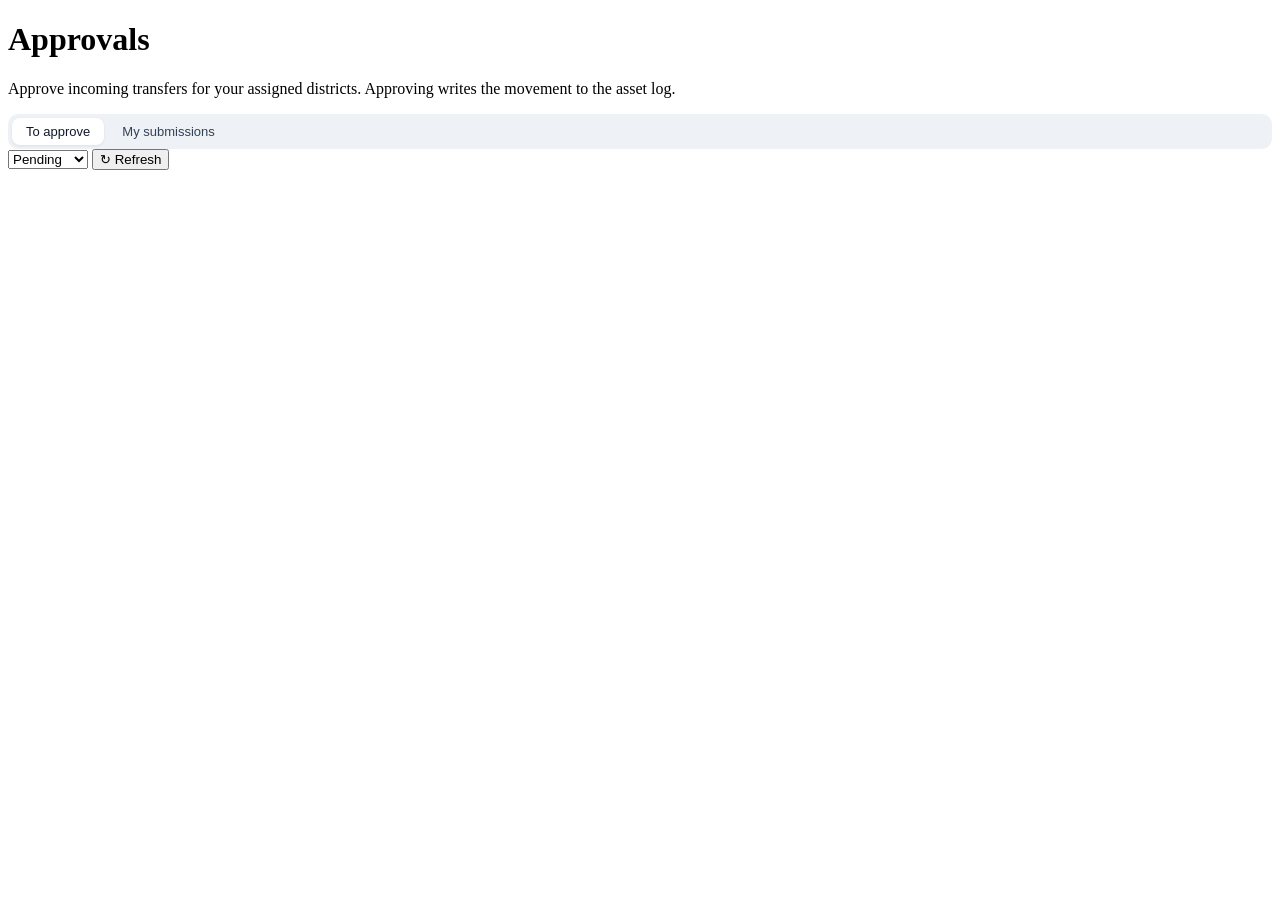
==== approvals.html @ 53894379 "new update as of now" ====
<!doctype html>
<html lang="en">
<head>
  <meta charset="utf-8">
  <meta name="viewport" content="width=device-width,initial-scale=1">
  <link rel="stylesheet" href="css/style.css">
  <title>Approvals · RTV Inventory Tracker</title>
  <style>
    /* Inline styles for the approvals page specific layout */
    .tabs{display:flex;gap:4px;background:#eef2f7;padding:4px;border-radius:10px}
    .tab{background:transparent;border:0;padding:6px 14px;border-radius:8px;cursor:pointer;
      font-size:13px;color:#334155;font-weight:500}
    .tab.active{background:#fff;color:#0f172a;box-shadow:0 1px 3px rgba(15,23,42,.08)}
    .approvals-list{display:grid;grid-template-columns:repeat(auto-fill,minmax(340px,1fr));gap:14px;margin-top:14px}
    .approval{padding:14px}
    .approval-head{display:flex;justify-content:space-between;align-items:center;gap:8px;
      flex-wrap:wrap;margin-bottom:10px;font-size:14px}
    .approval-meta{font-size:11px;color:#64748b}
    .approval-body{display:grid;grid-template-columns:repeat(3,minmax(0,1fr));gap:10px;margin-bottom:10px}
    .approval-body small{font-size:11px;color:#64748b;display:block}
    .approval-items{margin-bottom:10px}
    .approval-items > div{margin-bottom:8px}
    .approval-items small{font-size:11px;color:#64748b;display:block;margin-bottom:3px}
    
    /* Attachment Block */
    .approval-attachment {
      display: flex; align-items: center; justify-content: space-between;
      background: #f8fafc; border: 1px solid #e2e8f0; border-radius: 8px;
      padding: 10px 12px; margin-bottom: 12px;
    }
    .approval-attachment .att-info {
      display: flex; align-items: center; gap: 8px; font-size: 13px; color: #334155; font-weight: 500;
      white-space: nowrap; overflow: hidden; text-overflow: ellipsis;
    }
    .approval-attachment button {
      padding: 6px 12px; font-size: 12px; flex-shrink: 0; margin-left: 10px;
    }
    
    .approval-actions{display:flex;gap:8px;align-items:center;flex-wrap:wrap;padding-top:8px;border-top:1px solid #eef2f7}
    .approval-actions input{flex:1;min-width:140px;padding:8px 10px;border:1px solid #d5dbe6;
      border-radius:8px;font-size:13px}
    .approval-decision{font-size:12px;color:#64748b;padding-top:8px;border-top:1px solid #eef2f7}
    .pill{display:inline-block;background:#eef2f7;color:#334155;font-size:11px;
      padding:2px 8px;border-radius:999px;margin:1px 3px 1px 0}
    .b.warn{background:#fef3c7;color:#92400e}
  </style>
</head>
<body>
  <header id="nav"></header>
  <main>
    <h1>Approvals</h1>
    <p class="sub">Approve incoming transfers for your assigned districts. Approving writes the movement to the asset log.</p>
    <div id="msg" class="msg" hidden></div>

    <div class="bar">
      <div class="tabs">
        <button class="tab active" data-tab="approve">To approve</button>
        <button class="tab" data-tab="mine">My submissions</button>
      </div>
      <select id="f_status">
        <option value="PENDING">Pending</option>
        <option value="APPROVED">Approved</option>
        <option value="REJECTED">Rejected</option>
        <option value="">All</option>
      </select>
      <button class="ghost" id="refresh">↻ Refresh</button>
    </div>

    <div id="list" class="approvals-list"></div>
  </main>

  <script src="vendor/supabase.js"></script>
  <script src="js/config.js"></script>
  <script src="js/app.js"></script>
  <script src="js/notif.js"></script>
  <script>
    (async()=>{
      const me = await guard("approvals");
      const list = $("#list"), msg = $("#msg");
      let tab = "approve";
      let items = [];

      const email = (me.email || "").toLowerCase();

      async function load(){
        const st = $("#f_status").value;
        
        let q = sb.from("pending_transfers").select("*").order("created_at",{ascending:false});
        
        if (tab === "approve") {
          q = q.neq("submitted_by", email); 
        } else {
          q = q.eq("submitted_by", email);
        }
        
        if (st) q = q.eq("status", st);
        
        const { data, error } = await q;
        if (error){ 
          say(msg, "Could not load: " + error.message); 
          return; 
        }
        items = data || [];

        // Attachments live on enumerator_batches (storage bucket "contractor-attachments"),
        // linked to a transfer through enumerator_batch_assignments.pending_transfer_id.
        if (items.length){
          const ids = items.map(r => r.id);
          const { data: asg, error: aerr } = await sb
            .from("enumerator_batch_assignments")
            .select("pending_transfer_id, enumerator_batches(reference, attachment_path, attachment_name)")
            .in("pending_transfer_id", ids);
          if (aerr){
            say(msg, "Attachments could not be loaded: " + aerr.message);
          } else {
            const byTransfer = {};
            (asg || []).forEach(a => {
              const b = a.enumerator_batches;
              if (b && b.attachment_path && !byTransfer[a.pending_transfer_id]) byTransfer[a.pending_transfer_id] = b;
            });
            items.forEach(r => {
              const b = byTransfer[r.id];
              if (b){
                r.attachment_path = b.attachment_path;
                r.attachment_name = b.attachment_name;
                r.batch_reference = b.reference;
              }
            });
          }
        }
        render();
      }

      function pills(arr, fmt){
        if (!arr || !arr.length) return "";
        return arr.map(fmt).join(" ");
      }

      function render(){
        if (!items.length){
          list.innerHTML = '<div class="empty" style="grid-column:1/-1">No transfers match this filter.</div>';
          return;
        }
        
        list.innerHTML = items.map(r => {
          const canDecide = tab === "approve" && r.status === "PENDING";
          // Items submitted by an admin (e.g. Add stock) can only be approved by an operator of the location.
          const needsOperator = !!r.requires_operator_approval && me.role === "admin";
          const badgeCls = r.status === "APPROVED" ? "ok"
                        : r.status === "REJECTED" ? "no"
                        : "warn";
          
          // Robust check for attachment paths and names
          const attPath = r.attachment_path || r.attachment_url || r.file_path;
          const attName = r.attachment_name || r.file_name || (attPath ? attPath.split('/').pop() : "Signed Document");
          const hasAttachment = !!attPath;
          
          return `
          <div class="card approval">
            <div class="approval-head">
              <div>
                <b>${esc(r.movement_type === 'STOCK_IN' ? 'Add stock' : (r.movement_type || 'Batch Sign-out'))}</b> → ${esc(r.to_location || "—")}
                <span class="b ${badgeCls}">${esc(r.status)}</span>
              </div>
              <div class="approval-meta">
                ${esc(r.submitted_by)} · ${esc(String(r.created_at).slice(0,16).replace("T"," "))} UTC
              </div>
            </div>
            <div class="approval-body">
              <div><small>Holder</small>${esc(r.to_holder || "—")}</div>
              <div><small>Activity</small>${esc(r.activity || "—")}</div>
              <div><small>Reason</small>${esc(r.reason || "—")}</div>
            </div>
            <div class="approval-items">
              ${(r.asset_ids && r.asset_ids.length)
                ? `<div><small>Serialized (${r.asset_ids.length})</small>${pills(r.asset_ids, id => `<span class="pill">${esc(id)}</span>`)}</div>`
                : ""}
              ${(r.bulk_items && r.bulk_items.length)
                ? `<div><small>Non-serialized</small>${pills(r.bulk_items, b => `<span class="pill">${esc(b.item_type)} ×${b.quantity}</span>`)}</div>`
                : ""}
            </div>
            
            ${hasAttachment ? `
              <div class="approval-attachment">
                <div class="att-info">
                  <svg width="16" height="16" fill="none" stroke="currentColor" stroke-width="2" viewBox="0 0 24 24">
                    <path d="M15.172 7l-6.586 6.586a2 2 0 102.828 2.828l6.414-6.586a4 4 0 00-5.656-5.656l-6.415 6.585a6 6 0 108.486 8.486L20.5 13"></path>
                  </svg>
                  <span title="${esc(attName)}">${esc(attName)}</span>
                </div>
                <button class="ghost" data-att-path="${esc(attPath)}" data-att-name="${esc(attName)}">Download</button>
              </div>
            ` : ""}

            ${canDecide
              ? `<div class="approval-actions">
                   ${needsOperator ? `<span class="approval-meta" style="flex-basis:100%">Waiting for an operator of ${esc(r.approver_location)} to approve this.</span>` : ""}
                   <input id="note-${r.id}" placeholder="Optional note">
                   ${needsOperator ? "" : `<button data-act="approve" data-id="${r.id}">Approve</button>`}
                   <button class="ghost" data-act="reject" data-id="${r.id}">Reject</button>
                 </div>`
              : `<div class="approval-decision">
                   ${r.decided_by
                     ? `Decided by ${esc(r.decided_by)} on ${esc(String(r.decided_at||"").slice(0,16).replace("T"," "))}`
                     : ""}
                   ${r.decision_note ? ` — ${esc(r.decision_note)}` : ""}
                 </div>`}
          </div>`;
        }).join("");

        // Handle Approve / Reject Actions
        list.querySelectorAll("button[data-act]").forEach(b => {
          b.onclick = () => decide(b.dataset.id, b.dataset.act);
        });

        // Handle Download Attachment Actions
        list.querySelectorAll("button[data-att-path]").forEach(b => {
          b.onclick = async (e) => {
            const btn = e.currentTarget;
            const path = btn.dataset.attPath;
            const name = btn.dataset.attName;
            
            const originalText = btn.textContent;
            btn.disabled = true;
            btn.textContent = "Downloading...";
            
            try {
              // Bucket is private: download the file as a blob using the user's session,
              // then save it under its original name (works cross-origin, unlike a bare <a download>).
              const { data: blob, error } = await sb.storage.from('contractor-attachments').download(path);
              if (error) throw error;

              const url = URL.createObjectURL(blob);
              const a = document.createElement("a");
              a.href = url;
              a.download = name;
              document.body.appendChild(a);
              a.click();
              document.body.removeChild(a);
              setTimeout(() => URL.revokeObjectURL(url), 10000);
            } catch (err) {
              alert("Could not download file: " + err.message);
            } finally {
              btn.textContent = originalText;
              btn.disabled = false;
            }
          };
        });
      }

      async function decide(id, act){
        const note = ($("#note-"+id)?.value || "").trim() || null;
        const rpc = act === "approve" ? "approve_pending_transfer" : "reject_pending_transfer";
        const btn = list.querySelector(`button[data-act="${act}"][data-id="${id}"]`);
        
        if (btn) btn.disabled = true;
        const { error } = await sb.rpc(rpc, { p_id: id, p_note: note });
        
        if (error){
          say(msg, "Failed: " + error.message);
          if (btn) btn.disabled = false;
          return;
        }
        
        say(msg, act === "approve" ? "Approved and recorded." : "Rejected.", true);
        await load();
        if (window.RTVBell) window.RTVBell.updateBadge();
      }

      // Handle Tab Switching
      document.querySelectorAll(".tab").forEach(t => {
        t.onclick = () => {
          document.querySelectorAll(".tab").forEach(x => x.classList.remove("active"));
          t.classList.add("active");
          tab = t.dataset.tab;
          load();
        };
      });
      
      $("#f_status").onchange = load;
      $("#refresh").onclick = load;

      // Deep-link from notification bell: approvals.html?id=...
      const wanted = new URLSearchParams(location.search).get("id");
      await load();
      
      if (wanted){
        const el = [...list.querySelectorAll(".approval")].find(el =>
          el.innerHTML.includes(`note-${wanted}`) || el.querySelector(`button[data-id="${wanted}"]`)
        );
        if (el) {
          el.scrollIntoView({ behavior:"smooth", block:"center" });
          el.style.boxShadow = "0 0 0 3px #2E5299";
          setTimeout(() => el.style.boxShadow = "", 2000);
        }
      }
    })();
  </script>
</body>
</html>
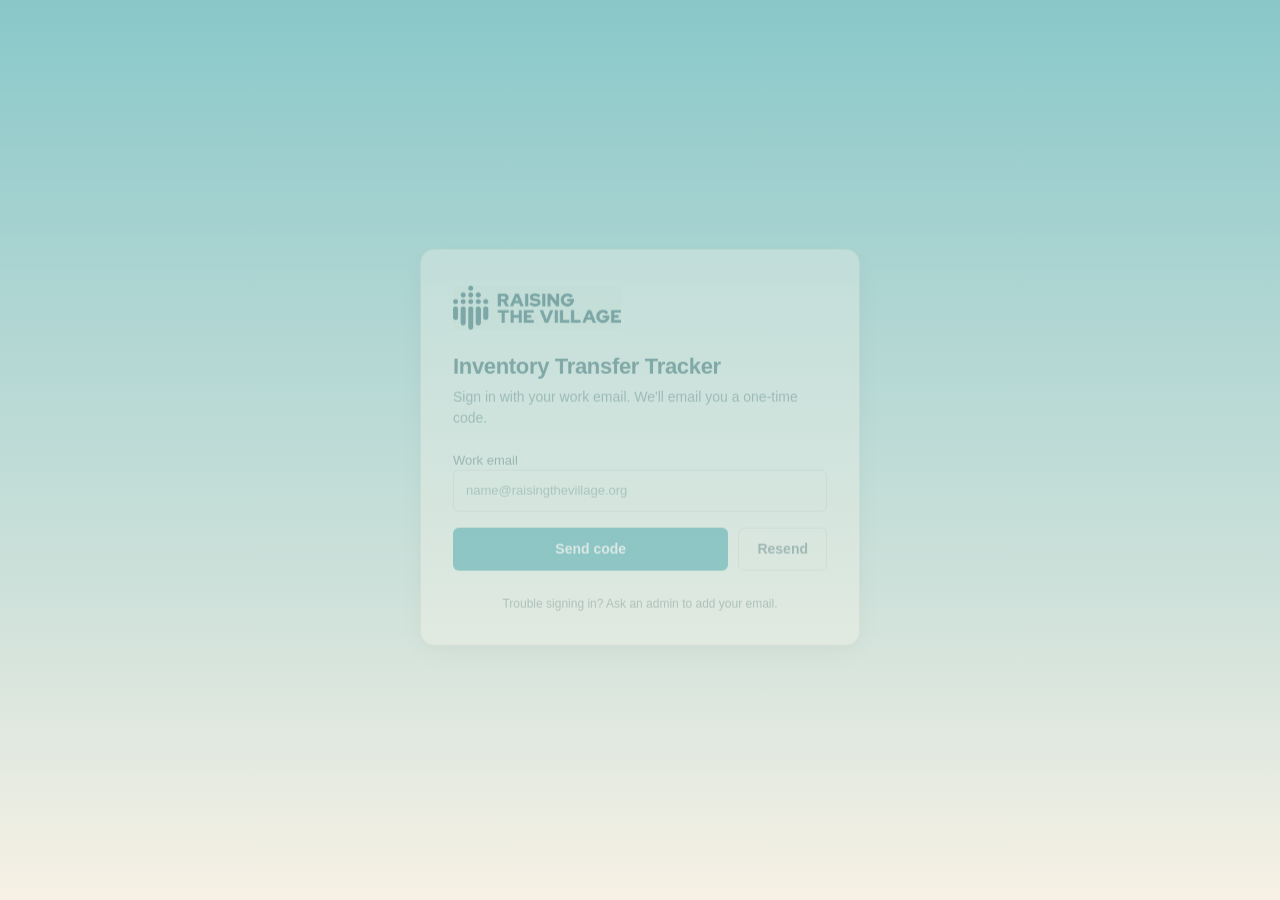
==== commit 95eb3dbc: "Update approvals.html" ====
--- a/approvals.html
+++ b/approvals.html
@@ -6,50 +6,52 @@
   <link rel="stylesheet" href="css/style.css">
   <title>Approvals · RTV Inventory Tracker</title>
   <style>
-    /* Inline styles for the approvals page specific layout */
     .tabs{display:flex;gap:4px;background:#eef2f7;padding:4px;border-radius:10px}
     .tab{background:transparent;border:0;padding:6px 14px;border-radius:8px;cursor:pointer;
       font-size:13px;color:#334155;font-weight:500}
     .tab.active{background:#fff;color:#0f172a;box-shadow:0 1px 3px rgba(15,23,42,.08)}
-    .approvals-list{display:grid;grid-template-columns:repeat(auto-fill,minmax(340px,1fr));gap:14px;margin-top:14px}
-    .approval{padding:14px}
-    .approval-head{display:flex;justify-content:space-between;align-items:center;gap:8px;
-      flex-wrap:wrap;margin-bottom:10px;font-size:14px}
-    .approval-meta{font-size:11px;color:#64748b}
-    .approval-body{display:grid;grid-template-columns:repeat(3,minmax(0,1fr));gap:10px;margin-bottom:10px}
-    .approval-body small{font-size:11px;color:#64748b;display:block}
-    .approval-items{margin-bottom:10px}
-    .approval-items > div{margin-bottom:8px}
-    .approval-items small{font-size:11px;color:#64748b;display:block;margin-bottom:3px}
-    
-    /* Attachment Block */
-    .approval-attachment {
-      display: flex; align-items: center; justify-content: space-between;
-      background: #f8fafc; border: 1px solid #e2e8f0; border-radius: 8px;
-      padding: 10px 12px; margin-bottom: 12px;
-    }
-    .approval-attachment .att-info {
-      display: flex; align-items: center; gap: 8px; font-size: 13px; color: #334155; font-weight: 500;
-      white-space: nowrap; overflow: hidden; text-overflow: ellipsis;
-    }
-    .approval-attachment button {
-      padding: 6px 12px; font-size: 12px; flex-shrink: 0; margin-left: 10px;
-    }
-    
-    .approval-actions{display:flex;gap:8px;align-items:center;flex-wrap:wrap;padding-top:8px;border-top:1px solid #eef2f7}
-    .approval-actions input{flex:1;min-width:140px;padding:8px 10px;border:1px solid #d5dbe6;
-      border-radius:8px;font-size:13px}
-    .approval-decision{font-size:12px;color:#64748b;padding-top:8px;border-top:1px solid #eef2f7}
-    .pill{display:inline-block;background:#eef2f7;color:#334155;font-size:11px;
-      padding:2px 8px;border-radius:999px;margin:1px 3px 1px 0}
     .b.warn{background:#fef3c7;color:#92400e}
+
+    /* One row per tablet */
+    #atbl td{vertical-align:middle}
+    #atbl th.chk,#atbl td.chk{width:40px;text-align:center}
+    #atbl input[type=checkbox]{width:16px;height:16px;cursor:pointer}
+    #atbl input[type=checkbox]:disabled{cursor:not-allowed;opacity:.35}
+    #atbl tr.picked td{background:var(--brand-50,#e8f3f4)}
+    #atbl tr.flash td{background:#fff7d6;transition:background .6s}
+    #atbl .tid{font-weight:600;font-size:13.5px}
+    #atbl .meta{display:block;font-size:11.5px;color:#64748b;line-height:1.35}
+    #atbl .pill{display:inline-block;background:#eef2f7;color:#334155;font-size:11.5px;
+      padding:2px 9px;border-radius:999px;margin:1px 3px 1px 0}
+    #atbl .acts{display:flex;gap:6px;white-space:nowrap}
+    #atbl .acts button{padding:4px 10px;font-size:12px}
+    #atbl .dl{padding:3px 8px;font-size:11.5px}
+    #atbl .grp td{border-top:2px solid #cbd5e1}
+    .wait{font-size:12px;color:#92400e}
+    .quick{font-size:12px;color:#64748b}
+    .quick a{cursor:pointer;color:#015158;font-weight:600;margin-left:8px}
+    .resline{margin:2px 0;font-size:13px}
+    #q{max-width:260px}
+
+    /* Action bar: uses the site's own button/input styles and brand teal */
+    .bulkbar{position:fixed;left:0;right:0;bottom:0;background:#fff;color:var(--text,#0f172a);padding:12px 24px;
+      display:none;align-items:center;gap:12px;flex-wrap:wrap;z-index:60;
+      border-top:3px solid var(--brand-600,#015158);box-shadow:0 -6px 20px rgba(15,23,42,.12)}
+    .bulkbar.on{display:flex}
+    .bulkbar .cnt{font-size:14px;white-space:nowrap}
+    .bulkbar .cnt b{color:var(--brand-600,#015158);font-size:16px;font-variant-numeric:tabular-nums}
+    .bulkbar input{flex:1;min-width:200px;margin:0}
+    .bulkbar button.reject{color:#b42318;border-color:#e4a9a3}
+    .bulkbar button.reject:hover{background:#fdf0ee}
+    .bulkbar button:disabled{opacity:.5;cursor:not-allowed}
+    body.has-bulk main{padding-bottom:110px}
   </style>
 </head>
 <body>
   <header id="nav"></header>
   <main>
     <h1>Approvals</h1>
-    <p class="sub">Approve incoming transfers for your assigned districts. Approving writes the movement to the asset log.</p>
+    <p class="sub">Tick the ones to approve and click <b>Approve selected</b>, then tick others and <b>Reject selected</b> if you have to. Tablets you leave alone stay pending.</p>
     <div id="msg" class="msg" hidden></div>
 
     <div class="bar">
@@ -63,11 +65,21 @@
         <option value="REJECTED">Rejected</option>
         <option value="">All</option>
       </select>
+      <input id="q" placeholder="Search tablet, district or sender…" autocomplete="off">
       <button class="ghost" id="refresh">↻ Refresh</button>
+      <span class="quick" id="quick"></span>
     </div>
 
-    <div id="list" class="approvals-list"></div>
+    <div class="tw"><table id="atbl"></table></div>
   </main>
+
+  <div class="bulkbar" id="bulkbar">
+    <span class="cnt"><b id="bb-n">0</b> selected</span>
+    <input id="bb-note" maxlength="300" placeholder="Note for this decision (optional)" autocomplete="off">
+    <button id="bb-approve" type="button">Approve selected</button>
+    <button class="ghost reject" id="bb-reject" type="button">Reject selected</button>
+    <button class="ghost" id="bb-clear" type="button">Clear</button>
+  </div>
 
   <script src="vendor/supabase.js"></script>
   <script src="js/config.js"></script>
@@ -76,36 +88,35 @@
   <script>
     (async()=>{
       const me = await guard("approvals");
-      const list = $("#list"), msg = $("#msg");
+      const tbl = $("#atbl"), msg = $("#msg");
+      const email = (me.email || "").toLowerCase();
       let tab = "approve";
-      let items = [];
-
-      const email = (me.email || "").toLowerCase();
+      let items = [];            // pending_transfers rows
+      let flat = [];             // one entry per tablet (and one per transfer's non-serialized items)
+      const picked = new Set();  // keys: "<transferId>|<assetId>" or "<transferId>|#bulk"
+      let busy = false, lastIdx = -1;
+
+      const when = v => String(v || "").slice(0,16).replace("T"," ");
+      const label = r => r.movement_type === "STOCK_IN" ? "Add stock" : (r.movement_type || "Batch Sign-out");
+
+      // An admin cannot decide what only an operator of the district may approve.
+      const decidable = r => tab === "approve" && r.status === "PENDING" &&
+        !(r.requires_operator_approval && me.role === "admin");
 
       async function load(){
         const st = $("#f_status").value;
-        
         let q = sb.from("pending_transfers").select("*").order("created_at",{ascending:false});
-        
-        if (tab === "approve") {
-          q = q.neq("submitted_by", email); 
-        } else {
-          q = q.eq("submitted_by", email);
-        }
-        
+        q = tab === "approve" ? q.neq("submitted_by", email) : q.eq("submitted_by", email);
         if (st) q = q.eq("status", st);
-        
+
         const { data, error } = await q;
-        if (error){ 
-          say(msg, "Could not load: " + error.message); 
-          return; 
-        }
+        if (error){ say(msg, "Could not load: " + error.message); return; }
         items = data || [];
 
-        // Attachments live on enumerator_batches (storage bucket "contractor-attachments"),
-        // linked to a transfer through enumerator_batch_assignments.pending_transfer_id.
+        // Attachments: enumerator_batches (private bucket) via enumerator_batch_assignments.pending_transfer_id.
+        // A record split off by a partial decision points back to its source through parent_id.
         if (items.length){
-          const ids = items.map(r => r.id);
+          const ids = [...new Set(items.flatMap(r => [r.id, r.parent_id]).filter(Boolean))];
           const { data: asg, error: aerr } = await sb
             .from("enumerator_batch_assignments")
             .select("pending_transfer_id, enumerator_batches(reference, attachment_path, attachment_name)")
@@ -113,188 +124,219 @@
           if (aerr){
             say(msg, "Attachments could not be loaded: " + aerr.message);
           } else {
-            const byTransfer = {};
+            const by = {};
             (asg || []).forEach(a => {
               const b = a.enumerator_batches;
-              if (b && b.attachment_path && !byTransfer[a.pending_transfer_id]) byTransfer[a.pending_transfer_id] = b;
+              if (b && b.attachment_path && !by[a.pending_transfer_id]) by[a.pending_transfer_id] = b;
             });
             items.forEach(r => {
-              const b = byTransfer[r.id];
-              if (b){
-                r.attachment_path = b.attachment_path;
-                r.attachment_name = b.attachment_name;
-                r.batch_reference = b.reference;
-              }
+              const b = by[r.id] || by[r.parent_id];
+              if (b){ r.attachment_path = b.attachment_path; r.attachment_name = b.attachment_name; }
             });
           }
         }
+
+        flat = [];
+        items.forEach(r => {
+          const ids = r.asset_ids || [], bulk = r.bulk_items || [];
+          ids.forEach((a, i) => flat.push({ key: r.id + "|" + a, r, asset: a, first: i === 0 }));
+          if (bulk.length) flat.push({ key: r.id + "|#bulk", r, bulk, first: !ids.length });
+        });
+        const live = new Set(flat.filter(f => decidable(f.r)).map(f => f.key));
+        [...picked].forEach(k => { if (!live.has(k)) picked.delete(k); });
         render();
       }
 
-      function pills(arr, fmt){
-        if (!arr || !arr.length) return "";
-        return arr.map(fmt).join(" ");
-      }
+      const visible = () => {
+        const t = $("#q").value.trim().toLowerCase();
+        if (!t) return flat;
+        return flat.filter(f => [f.asset || "", (f.bulk || []).map(b => b.item_type).join(" "), f.r.to_location,
+          f.r.from_location, f.r.submitted_by, f.r.reason, label(f.r)].join(" ").toLowerCase().includes(t));
+      };
 
       function render(){
-        if (!items.length){
-          list.innerHTML = '<div class="empty" style="grid-column:1/-1">No transfers match this filter.</div>';
-          return;
-        }
-        
-        list.innerHTML = items.map(r => {
-          const canDecide = tab === "approve" && r.status === "PENDING";
-          // Items submitted by an admin (e.g. Add stock) can only be approved by an operator of the location.
-          const needsOperator = !!r.requires_operator_approval && me.role === "admin";
-          const badgeCls = r.status === "APPROVED" ? "ok"
-                        : r.status === "REJECTED" ? "no"
-                        : "warn";
-          
-          // Robust check for attachment paths and names
-          const attPath = r.attachment_path || r.attachment_url || r.file_path;
-          const attName = r.attachment_name || r.file_name || (attPath ? attPath.split('/').pop() : "Signed Document");
-          const hasAttachment = !!attPath;
-          
-          return `
-          <div class="card approval">
-            <div class="approval-head">
-              <div>
-                <b>${esc(r.movement_type === 'STOCK_IN' ? 'Add stock' : (r.movement_type || 'Batch Sign-out'))}</b> → ${esc(r.to_location || "—")}
-                <span class="b ${badgeCls}">${esc(r.status)}</span>
-              </div>
-              <div class="approval-meta">
-                ${esc(r.submitted_by)} · ${esc(String(r.created_at).slice(0,16).replace("T"," "))} UTC
-              </div>
-            </div>
-            <div class="approval-body">
-              <div><small>Holder</small>${esc(r.to_holder || "—")}</div>
-              <div><small>Activity</small>${esc(r.activity || "—")}</div>
-              <div><small>Reason</small>${esc(r.reason || "—")}</div>
-            </div>
-            <div class="approval-items">
-              ${(r.asset_ids && r.asset_ids.length)
-                ? `<div><small>Serialized (${r.asset_ids.length})</small>${pills(r.asset_ids, id => `<span class="pill">${esc(id)}</span>`)}</div>`
-                : ""}
-              ${(r.bulk_items && r.bulk_items.length)
-                ? `<div><small>Non-serialized</small>${pills(r.bulk_items, b => `<span class="pill">${esc(b.item_type)} ×${b.quantity}</span>`)}</div>`
-                : ""}
-            </div>
-            
-            ${hasAttachment ? `
-              <div class="approval-attachment">
-                <div class="att-info">
-                  <svg width="16" height="16" fill="none" stroke="currentColor" stroke-width="2" viewBox="0 0 24 24">
-                    <path d="M15.172 7l-6.586 6.586a2 2 0 102.828 2.828l6.414-6.586a4 4 0 00-5.656-5.656l-6.415 6.585a6 6 0 108.486 8.486L20.5 13"></path>
-                  </svg>
-                  <span title="${esc(attName)}">${esc(attName)}</span>
-                </div>
-                <button class="ghost" data-att-path="${esc(attPath)}" data-att-name="${esc(attName)}">Download</button>
-              </div>
-            ` : ""}
-
-            ${canDecide
-              ? `<div class="approval-actions">
-                   ${needsOperator ? `<span class="approval-meta" style="flex-basis:100%">Waiting for an operator of ${esc(r.approver_location)} to approve this.</span>` : ""}
-                   <input id="note-${r.id}" placeholder="Optional note">
-                   ${needsOperator ? "" : `<button data-act="approve" data-id="${r.id}">Approve</button>`}
-                   <button class="ghost" data-act="reject" data-id="${r.id}">Reject</button>
-                 </div>`
-              : `<div class="approval-decision">
-                   ${r.decided_by
-                     ? `Decided by ${esc(r.decided_by)} on ${esc(String(r.decided_at||"").slice(0,16).replace("T"," "))}`
-                     : ""}
-                   ${r.decision_note ? ` — ${esc(r.decision_note)}` : ""}
-                 </div>`}
-          </div>`;
-        }).join("");
-
-        // Handle Approve / Reject Actions
-        list.querySelectorAll("button[data-act]").forEach(b => {
-          b.onclick = () => decide(b.dataset.id, b.dataset.act);
-        });
-
-        // Handle Download Attachment Actions
-        list.querySelectorAll("button[data-att-path]").forEach(b => {
-          b.onclick = async (e) => {
-            const btn = e.currentTarget;
-            const path = btn.dataset.attPath;
-            const name = btn.dataset.attName;
-            
-            const originalText = btn.textContent;
-            btn.disabled = true;
-            btn.textContent = "Downloading...";
-            
-            try {
-              // Bucket is private: download the file as a blob using the user's session,
-              // then save it under its original name (works cross-origin, unlike a bare <a download>).
-              const { data: blob, error } = await sb.storage.from('contractor-attachments').download(path);
-              if (error) throw error;
-
-              const url = URL.createObjectURL(blob);
-              const a = document.createElement("a");
-              a.href = url;
-              a.download = name;
-              document.body.appendChild(a);
-              a.click();
-              document.body.removeChild(a);
-              setTimeout(() => URL.revokeObjectURL(url), 10000);
-            } catch (err) {
-              alert("Could not download file: " + err.message);
-            } finally {
-              btn.textContent = originalText;
-              btn.disabled = false;
-            }
-          };
-        });
-      }
-
-      async function decide(id, act){
-        const note = ($("#note-"+id)?.value || "").trim() || null;
-        const rpc = act === "approve" ? "approve_pending_transfer" : "reject_pending_transfer";
-        const btn = list.querySelector(`button[data-act="${act}"][data-id="${id}"]`);
-        
-        if (btn) btn.disabled = true;
-        const { error } = await sb.rpc(rpc, { p_id: id, p_note: note });
-        
-        if (error){
-          say(msg, "Failed: " + error.message);
-          if (btn) btn.disabled = false;
-          return;
-        }
-        
-        say(msg, act === "approve" ? "Approved and recorded." : "Rejected.", true);
+        const canPick = tab === "approve";
+        const rows = visible();
+        const head = `<thead><tr>${canPick ? '<th class="chk"><input type="checkbox" id="selall" title="Select all shown"></th>' : ""}
+          <th>Tablet / items</th><th>Transfer</th><th>Submitted by</th><th>Reason</th><th>File</th><th>Status</th>
+          <th>${canPick ? "" : "Decision"}</th></tr></thead>`;
+        if (!rows.length){
+          tbl.innerHTML = head + `<tbody><tr><td class="empty" colspan="8">No tablets match this filter.</td></tr></tbody>`;
+          sync(); return;
+        }
+        const badge = s => `<span class="b ${s === "APPROVED" ? "ok" : s === "REJECTED" ? "no" : "warn"}">${esc(s)}</span>`;
+        tbl.innerHTML = head + "<tbody>" + rows.map(f => {
+          const r = f.r, d = decidable(r);
+          const what = f.bulk
+            ? f.bulk.map(b => `<span class="pill">${esc(b.item_type)} ×${esc(b.quantity)}</span>`).join("") + '<span class="meta">Non-serialized</span>'
+            : `<span class="tid">${esc(f.asset)}</span>`;
+          const p = r.attachment_path || r.attachment_url || r.file_path;
+          const n = r.attachment_name || r.file_name || (p && p.split("/").pop()) || "Signed Document";
+          const file = p ? `<button class="ghost dl" data-att-path="${esc(p)}" data-att-name="${esc(n)}" title="${esc(n)}" type="button">📎 Download</button>`
+                         : '<span class="meta">—</span>';
+          let last;
+          if (d) last = `<div class="acts"><button data-act="approve" data-key="${esc(f.key)}" type="button">Approve</button>
+                         <button class="ghost" data-act="reject" data-key="${esc(f.key)}" type="button">Reject</button></div>`;
+          else if (tab === "approve" && r.status === "PENDING") last = `<span class="wait">Waiting for an operator of ${esc(r.approver_location)}</span>`;
+          else last = `<span class="meta">${r.decided_by ? "By " + esc(r.decided_by) + " · " + esc(when(r.decided_at)) + " UTC" : ""}${r.decision_note ? "<br>" + esc(r.decision_note) : ""}</span>`;
+          return `<tr data-key="${esc(f.key)}" data-tid="${esc(r.id)}" class="${f.first ? "grp " : ""}${picked.has(f.key) ? "picked" : ""}">
+            ${canPick ? `<td class="chk"><input type="checkbox" class="pick" data-key="${esc(f.key)}" ${d ? "" : "disabled"} ${picked.has(f.key) ? "checked" : ""}></td>` : ""}
+            <td>${what}</td>
+            <td><b>${esc(label(r))}</b> → ${esc(r.to_location || "—")}${r.from_location ? `<span class="meta">from ${esc(r.from_location)}</span>` : ""}</td>
+            <td>${esc(r.submitted_by)}<span class="meta">${esc(when(r.created_at))} UTC</span></td>
+            <td>${esc(r.reason || "—")}</td>
+            <td>${file}</td>
+            <td>${badge(r.status)}</td>
+            <td>${last}</td>
+          </tr>`;
+        }).join("") + "</tbody>";
+        sync();
+      }
+
+      // Keep select-all, helper links and the action bar in step with the ticks (no re-render).
+      function sync(){
+        const rows = visible().filter(f => decidable(f.r));
+        const sa = $("#selall");
+        if (sa){
+          sa.checked = rows.length > 0 && rows.every(f => picked.has(f.key));
+          sa.indeterminate = !sa.checked && rows.some(f => picked.has(f.key));
+          sa.disabled = !rows.length;
+        }
+        const nPend = flat.filter(f => decidable(f.r)).length;
+        $("#quick").innerHTML = nPend && tab === "approve"
+          ? `${nPend} waiting <a id="q-all">Select all</a><a id="q-none">Clear</a>` : "";
+        const on = picked.size > 0 && tab === "approve";
+        $("#bulkbar").classList.toggle("on", on);
+        document.body.classList.toggle("has-bulk", on);
+        $("#bb-n").textContent = picked.size;
+        $("#bb-approve").disabled = $("#bb-reject").disabled = busy;
+      }
+
+      const paint = () => tbl.querySelectorAll("tbody tr[data-key]").forEach(tr => tr.classList.toggle("picked", picked.has(tr.dataset.key)));
+
+      tbl.addEventListener("click", async e => {
+        const t = e.target;
+
+        if (t.id === "selall"){
+          visible().filter(f => decidable(f.r)).forEach(f => t.checked ? picked.add(f.key) : picked.delete(f.key));
+          tbl.querySelectorAll("input.pick:not(:disabled)").forEach(c => c.checked = t.checked);
+          paint(); sync(); return;
+        }
+
+        if (t.classList.contains("pick")){
+          // Shift-click ticks (or clears) every tablet between this one and the last one clicked.
+          const boxes = [...tbl.querySelectorAll("input.pick:not(:disabled)")];
+          const i = boxes.indexOf(t);
+          if (e.shiftKey && lastIdx >= 0 && lastIdx < boxes.length){
+            const [a, b] = [Math.min(i, lastIdx), Math.max(i, lastIdx)];
+            for (let k = a; k <= b; k++){ boxes[k].checked = t.checked; t.checked ? picked.add(boxes[k].dataset.key) : picked.delete(boxes[k].dataset.key); }
+          } else {
+            t.checked ? picked.add(t.dataset.key) : picked.delete(t.dataset.key);
+          }
+          lastIdx = i; paint(); sync(); return;
+        }
+
+        const a = t.closest("button[data-act]");
+        if (a){ decide([a.dataset.key], a.dataset.act); return; }
+
+        const d = t.closest("button[data-att-path]");
+        if (!d) return;
+        const old = d.textContent;
+        d.disabled = true; d.textContent = "…";
+        try {
+          // Private bucket: download as a blob with the user's session, then save under the original name.
+          const { data: blob, error } = await sb.storage.from("contractor-attachments").download(d.dataset.attPath);
+          if (error) throw error;
+          const url = URL.createObjectURL(blob);
+          const l = document.createElement("a");
+          l.href = url; l.download = d.dataset.attName;
+          document.body.appendChild(l); l.click(); document.body.removeChild(l);
+          setTimeout(() => URL.revokeObjectURL(url), 10000);
+        } catch (err){
+          alert("Could not download file: " + (err.message || err));
+        } finally {
+          d.textContent = old; d.disabled = false;
+        }
+      });
+
+      document.addEventListener("click", e => {
+        if (e.target.id === "q-all"){ visible().filter(f => decidable(f.r)).forEach(f => picked.add(f.key)); render(); }
+        if (e.target.id === "q-none"){ picked.clear(); render(); }
+      });
+
+      // Decide a set of ticked rows. One database call per transfer, covering all its ticked tablets.
+      async function decide(keys, act){
+        if (busy || !keys.length) return;
+        const byT = new Map();
+        for (const k of keys){
+          const f = flat.find(x => x.key === k); if (!f) continue;
+          const g = byT.get(f.r.id) || { r: f.r, assets: [], bulk: false };
+          f.bulk ? (g.bulk = true) : g.assets.push(f.asset);
+          byT.set(f.r.id, g);
+        }
+        const nT = [...byT.values()].reduce((s, g) => s + g.assets.length, 0);
+        const nB = [...byT.values()].filter(g => g.bulk).length;
+        const verb = act === "approve" ? "Approve" : "Reject";
+        if (keys.length > 1 && !confirm(`${verb} ${nT} tablet${nT === 1 ? "" : "s"}${nB ? (nT ? " and " : " ") + nB + " non-serialized item group" + (nB === 1 ? "" : "s") : ""}?`)) return;
+
+        const note = $("#bb-note").value.trim() || null;
+        busy = true; sync();
+        say(msg, (act === "approve" ? "Approving" : "Rejecting") + "…", true);
+
+        let done = 0; const fails = [];
+        for (const g of byT.values()){              // one transfer at a time: each approval locks and writes the log
+          const { error } = await sb.rpc("decide_pending_items", {
+            p_id: g.r.id,
+            p_approve: act === "approve" ? g.assets : [],
+            p_reject:  act === "reject"  ? g.assets : [],
+            p_note: note,
+            p_bulk: g.bulk ? act : null
+          });
+          const label_ = `${label(g.r)} → ${g.r.to_location || "—"}`;
+          if (error) fails.push(`${label_}: ${error.message}`);
+          else done += g.assets.length + (g.bulk ? 1 : 0);
+        }
+        busy = false;
+        if (!fails.length) $("#bb-note").value = "";
+
+        const past = act === "approve" ? "approved" : "rejected";
+        msg.hidden = false;
+        msg.className = "msg " + (fails.length ? "bad" : "ok");
+        msg.innerHTML = `<div class="resline"><b>${done}</b> row${done === 1 ? "" : "s"} ${past}${fails.length ? `, <b>${fails.length}</b> transfer${fails.length === 1 ? "" : "s"} failed:` : "."}</div>` +
+          fails.map(f => `<div class="resline">• ${esc(f)}</div>`).join("");
         await load();
         if (window.RTVBell) window.RTVBell.updateBadge();
       }
 
-      // Handle Tab Switching
+      $("#bb-approve").onclick = () => decide([...picked], "approve");
+      $("#bb-reject").onclick  = () => decide([...picked], "reject");
+      $("#bb-clear").onclick   = () => { picked.clear(); render(); };
+      $("#q").oninput = render;
+
       document.querySelectorAll(".tab").forEach(t => {
         t.onclick = () => {
           document.querySelectorAll(".tab").forEach(x => x.classList.remove("active"));
           t.classList.add("active");
           tab = t.dataset.tab;
+          picked.clear(); lastIdx = -1;
           load();
         };
       });
-      
-      $("#f_status").onchange = load;
+      $("#f_status").onchange = () => { picked.clear(); lastIdx = -1; load(); };
       $("#refresh").onclick = load;
 
-      // Deep-link from notification bell: approvals.html?id=...
+      // Deep-link from the notification bell: approvals.html?id=<transfer id>
       const wanted = new URLSearchParams(location.search).get("id");
       await load();
-      
       if (wanted){
-        const el = [...list.querySelectorAll(".approval")].find(el =>
-          el.innerHTML.includes(`note-${wanted}`) || el.querySelector(`button[data-id="${wanted}"]`)
-        );
-        if (el) {
-          el.scrollIntoView({ behavior:"smooth", block:"center" });
-          el.style.boxShadow = "0 0 0 3px #2E5299";
-          setTimeout(() => el.style.boxShadow = "", 2000);
+        const tr = tbl.querySelector(`tbody tr[data-tid="${CSS.escape(wanted)}"]`);
+        if (tr){
+          tr.scrollIntoView({ behavior:"smooth", block:"center" });
+          tr.classList.add("flash");
+          setTimeout(() => tr.classList.remove("flash"), 2000);
         }
       }
     })();
   </script>
 </body>
-</html>+</html>
--- a/css/style.css
+++ b/css/style.css
@@ -0,0 +1,633 @@
+/* ============================================================
+   RTV Inventory Tracker — design system
+   Brand: #008793 teal 
+   ============================================================ */
+
+:root {
+  --brand: #008793;        
+  --brand-700: #00545C;    
+  --brand-600: #006C76;    
+  --brand-400: #4CABB3;
+  --brand-50: #DCEAE2;     
+  --heading: #00363B;      
+  --accent: #D3ECB2;       
+  --sky: #89C8C9;         
+  --success: #2F6B1A;
+  --success-bg: #E6F3D2;
+  --warning: #d97706;
+  --warning-bg: #fffbeb;
+  --danger: #dc2626;
+  --danger-bg: #fef2f2;
+  --info: #006C76;
+  --info-bg: #E3F1F1;
+
+  --bg: #F7F1E5;           
+  --surface: #FFF9EC;      
+  --surface-2: #F7F1E5;
+  --border: #E0D8C6;
+  --border-2: #CFC6B1;
+  --text: #183032;         
+  --text-2: #3F5A5B;
+  --muted: #5A7173;
+
+  --radius:       10px;
+  --radius-sm:    6px;
+  --radius-lg:    14px;
+  --shadow-sm: 0 1px 2px rgba(0,54,59,.06);
+  --shadow: 0 1px 3px rgba(0,54,59,.08), 0 1px 2px rgba(0,54,59,.05);
+  --shadow-lg: 0 10px 30px rgba(0,54,59,.10), 0 2px 6px rgba(0,54,59,.06);
+
+  --nav-h:        60px;
+  --font:         -apple-system, BlinkMacSystemFont, "Segoe UI", Inter, Roboto,
+                  "Helvetica Neue", Arial, sans-serif;
+  --mono:         ui-monospace, "SF Mono", Menlo, Consolas, monospace;
+}
+
+/* ---------- Reset / base ---------- */
+*, *::before, *::after { box-sizing: border-box; }
+html, body { margin: 0; padding: 0; }
+html { -webkit-text-size-adjust: 100%; }
+body {
+  font-family: var(--font);
+  font-size: 15px;
+  line-height: 1.5;
+  color: var(--text);
+  background: var(--bg);
+  min-height: 100vh;
+  -webkit-font-smoothing: antialiased;
+  -moz-osx-font-smoothing: grayscale;
+}
+body.center { display: grid; place-items: center; padding: 24px; }
+img { max-width: 100%; height: auto; display: block; }
+a { color: var(--brand-600); text-decoration: none; transition: color .15s; }
+a:hover { color: var(--brand-700); text-decoration: underline; }
+button { font: inherit; }
+
+/* ---------- Layout ---------- */
+main {
+  max-width: 1240px;
+  margin: 0 auto;
+  padding: 28px 24px 64px;
+}
+h1 {
+  font-size: 26px;
+  font-weight: 700;
+  letter-spacing: -.015em;
+  margin: 0 0 4px;
+  color: var(--heading);
+}
+h2 {
+  font-size: 16px;
+  font-weight: 600;
+  letter-spacing: -.005em;
+  margin: 0 0 14px;
+  color: var(--heading);
+}
+h2 small { font-weight: 400; color: var(--muted); font-size: 13px; margin-left: 6px; }
+.sub { color: var(--muted); margin: 0 0 22px; font-size: 14px; }
+
+/* ---------- Nav (injected via #nav) ---------- */
+#nav {
+  position: sticky; top: 0; z-index: 40;
+  height: var(--nav-h);
+  background: var(--bg);
+  border-bottom: 1px solid var(--border);
+  box-shadow: var(--shadow-sm);
+  backdrop-filter: saturate(160%) blur(6px);
+}
+#nav nav, #nav .nav {
+  max-width: 1240px; margin: 0 auto; height: 100%;
+  display: flex; align-items: center; gap: 4px;
+  padding: 0 24px;
+}
+#nav a {
+  color: var(--text-2); font-weight: 500; font-size: 14px;
+  padding: 8px 12px; border-radius: var(--radius-sm);
+  text-decoration: none; transition: background .15s, color .15s;
+}
+#nav a:hover { background: var(--brand-50); color: var(--brand-600); text-decoration: none; }
+#nav a.active, #nav a[aria-current="page"] {
+  background: var(--brand-50); color: var(--brand-600); font-weight: 600;
+}
+#nav .spacer { flex: 1; }
+#nav .who { color: var(--muted); font-size: 13px; margin-right: 8px; }
+#nav button.signout, #nav .signout {
+  background: transparent; border: 1px solid var(--border);
+  color: var(--text-2); padding: 6px 12px; border-radius: var(--radius-sm);
+  font-size: 13px; cursor: pointer; transition: all .15s;
+}
+#nav button.signout:hover { border-color: var(--danger); color: var(--danger); }
+
+/* ---------- Cards ---------- */
+.card {
+  background: var(--surface);
+  border: 1px solid var(--border);
+  border-radius: var(--radius-lg);
+  box-shadow: var(--shadow);
+  padding: 22px 24px;
+  margin-bottom: 18px;
+}
+
+/* ---------- Login ---------- */
+body.center::before {
+  content: "";
+  position: fixed; inset: 0; z-index: -1;
+  background: linear-gradient(180deg, #89C8C9 0%, #B0D6D3 35%, #CDE1DA 65%, #F7F1E5 100%);
+}
+.card.login {
+  width: min(440px, 100%);
+  padding: 36px 32px 32px;
+  box-shadow: var(--shadow-lg);
+  animation: rise .35s ease-out;
+}
+.card.login img { height: 44px; margin: 0 0 20px; }
+.card.login h1 { font-size: 22px; margin-bottom: 4px; }
+.card.login .sub { margin-bottom: 22px; }
+.card.login label { display: block; margin-bottom: 16px; }
+@keyframes rise {
+  from { opacity: 0; transform: translateY(8px); }
+  to   { opacity: 1; transform: translateY(0); }
+}
+
+/* ---------- Forms ---------- */
+label {
+  display: block;
+  font-size: 13px;
+  font-weight: 500;
+  color: var(--text-2);
+  margin-bottom: 6px;
+}
+label small { display: block; color: var(--muted); font-weight: 400; font-size: 12px; margin-top: 4px; }
+
+input[type="text"], input[type="email"], input[type="number"],
+input:not([type]), select, textarea {
+  width: 100%;
+  font: inherit;
+  color: var(--text);
+  background: var(--surface);
+  border: 1px solid var(--border);
+  border-radius: var(--radius-sm);
+  padding: 10px 12px;
+  transition: border-color .15s, box-shadow .15s, background .15s;
+}
+input:hover, select:hover { border-color: var(--border-2); }
+input:focus, select:focus, textarea:focus {
+  outline: none;
+  border-color: var(--brand);
+  box-shadow: 0 0 0 3px rgba(0,135,147,.20);
+}
+input::placeholder { color: #6E8486; }
+input:disabled, select:disabled { background: var(--surface-2); color: var(--muted); cursor: not-allowed; }
+
+/* ---------- Buttons ---------- */
+button, .btn {
+  display: inline-flex; align-items: center; justify-content: center;
+  gap: 8px;
+  font: inherit; font-weight: 600; font-size: 14px;
+  color: #fff; background: var(--brand);
+  border: 1px solid transparent;
+  padding: 10px 18px; border-radius: var(--radius-sm);
+  cursor: pointer;
+  transition: background .15s, box-shadow .15s, transform .05s;
+}
+button:hover, .btn:hover { background: var(--brand-600); }
+button:active, .btn:active { transform: translateY(1px); }
+button:focus-visible, .btn:focus-visible {
+  outline: none;
+  box-shadow: 0 0 0 3px rgba(0,135,147,.40);
+}
+button:disabled { opacity: .55; cursor: not-allowed; }
+button.ghost, .btn.ghost {
+  background: var(--surface); color: var(--text-2);
+  border: 1px solid var(--border);
+}
+button.ghost:hover { background: var(--surface-2); border-color: var(--border-2); color: var(--text); }
+button.danger { background: var(--danger); }
+button.danger:hover { background: #b91c1c; }
+
+/* ---------- Messages ---------- */
+.msg {
+  padding: 12px 14px;
+  border-radius: var(--radius-sm);
+  font-size: 14px;
+  background: var(--surface-2);
+  color: var(--text-2);
+  border: 1px solid var(--border);
+  margin: 0 0 18px;
+}
+.msg.ok { background: var(--success-bg); color: #2F5D1E; border-color: #B9DC93; }
+.msg.bad { background: var(--danger-bg);  color: #991b1b; border-color: #fecaca; }
+.msg[hidden] { display: none; }
+
+/* ---------- Search / filter bar ---------- */
+.bar {
+  display: flex; flex-wrap: wrap; gap: 10px;
+  align-items: center;
+  margin: 0 0 16px;
+  padding: 12px;
+  background: var(--surface);
+  border: 1px solid var(--border);
+  border-radius: var(--radius-lg);
+  box-shadow: var(--shadow-sm);
+}
+.bar input { flex: 1 1 240px; }
+.bar select { flex: 0 1 180px; }
+.bar button.ghost { margin-left: auto; }
+
+/* ---------- Tables ---------- */
+.tw {
+  background: var(--surface);
+  border: 1px solid var(--border);
+  border-radius: var(--radius-lg);
+  box-shadow: var(--shadow);
+  overflow: auto;
+  max-width: 100%;
+}
+table { width: 100%; border-collapse: collapse; font-size: 14px; }
+thead th {
+  position: sticky; top: 0;
+  background: var(--surface-2);
+  color: var(--text-2);
+  font-weight: 600;
+  font-size: 12px;
+  text-transform: uppercase;
+  letter-spacing: .04em;
+  text-align: left;
+  padding: 12px 14px;
+  border-bottom: 1px solid var(--border);
+  white-space: nowrap;
+}
+tbody td {
+  padding: 11px 14px;
+  border-bottom: 1px solid var(--border);
+  color: var(--text);
+  vertical-align: middle;
+}
+tbody tr:last-child td { border-bottom: none; }
+tbody tr:hover { background: var(--brand-50); }
+td.empty, .empty {
+  text-align: center; color: var(--muted);
+  padding: 40px 14px; font-style: italic;
+  background: var(--surface);
+}
+td a { font-weight: 500; }
+td code, td .mono { font-family: var(--mono); font-size: 12.5px; }
+
+/* ---------- Badges ---------- */
+.b {
+  display: inline-block;
+  padding: 3px 9px;
+  border-radius: 999px;
+  font-size: 12px;
+  font-weight: 600;
+  letter-spacing: .01em;
+  line-height: 1.4;
+  white-space: nowrap;
+  background: var(--surface-2);
+  color: var(--text-2);
+}
+
+/* Status badges (asset status) */
+.b.s-InUse { background: #D3ECB2; color: #2F5D1E; }
+.b.s-Returned { background: #EBE5DA; color: #4A5A5A; }
+.b.s-Stored { background: #CDE7E8; color: #005B63; }
+.b.s-InRepair  { background: #fef3c7; color: #92400e; }
+.b.s-Lost      { background: #fee2e2; color: #991b1b; }
+
+/* Movement-type badges */
+.b.t-TRANSFER { background: #CDE7E8; color: #005B63; }
+.b.t-ISSUE           { background: #ede9fe; color: #5b21b6; }
+.b.t-RETURN { background: #EBE5DA; color: #3F5A5B; }
+.b.t-REPAIR          { background: #fef3c7; color: #92400e; }
+.b.t-LOST            { background: #fee2e2; color: #991b1b; }
+.b.t-FOUND { background: #D3ECB2; color: #2F5D1E; }
+.b.t-ACTIVITYUPDATE { background: #E3F1F1; color: #00545C; }
+
+/* Ready / not-ready in transfer form */
+.b.ok { background: #D3ECB2; color: #2F5D1E; }
+.b.no { background: #fee2e2; color: #991b1b; }
+
+/* ---------- KPI cards ---------- */
+.kpis {
+  display: grid;
+  grid-template-columns: repeat(auto-fit, minmax(200px, 1fr));
+  gap: 16px;
+  margin-bottom: 22px;
+}
+.kpi {
+  background: var(--surface);
+  border: 1px solid var(--border);
+  border-radius: var(--radius-lg);
+  padding: 18px 20px;
+  box-shadow: var(--shadow-sm);
+  display: flex;
+  flex-direction: column;
+  gap: 6px;
+  position: relative;
+  overflow: hidden;
+}
+.kpi::before {
+  content: "";
+  position: absolute; left: 0; top: 0; bottom: 0; width: 4px;
+  background: var(--brand);
+}
+.kpi b {
+  font-size: 11px;
+  font-weight: 700;
+  letter-spacing: .08em;
+  color: var(--muted);
+  text-transform: uppercase;
+}
+.kpi span {
+  font-size: 28px;
+  font-weight: 700;
+  letter-spacing: -.02em;
+  color: var(--text);
+  font-variant-numeric: tabular-nums;
+}
+
+/* Status pills section */
+.status {
+  display: flex; flex-wrap: wrap; gap: 10px;
+  margin: 0 0 22px;
+}
+.status .kpi {
+  flex: 1 1 140px;
+  padding: 12px 16px;
+  border-radius: var(--radius);
+}
+.status .kpi::before { display: none; }
+.status .kpi b { font-size: 10px; }
+.status .kpi span { font-size: 20px; }
+
+/* ---------- Charts ---------- */
+.charts {
+  display: grid;
+  grid-template-columns: repeat(auto-fit, minmax(360px, 1fr));
+  gap: 18px;
+}
+.cbox {
+  position: relative;
+  height: 320px;
+  padding: 18px;
+  margin: 0;
+}
+
+/* ---------- Pagination ---------- */
+.pg {
+  display: flex; gap: 8px; align-items: center;
+  justify-content: center; flex-wrap: wrap;
+  margin: 18px 0 0;
+  color: var(--muted); font-size: 14px;
+}
+.pg button {
+  background: var(--surface); color: var(--text-2);
+  border: 1px solid var(--border);
+  padding: 6px 12px; font-size: 13px;
+}
+.pg button:hover:not(:disabled) { background: var(--brand-50); border-color: var(--brand-400); color: var(--brand); }
+.pg button.active { background: var(--brand); color: #fff; border-color: var(--brand); }
+
+/* ---------- Transfer form ---------- */
+.grid {
+  display: grid;
+  grid-template-columns: repeat(auto-fit, minmax(230px, 1fr));
+  gap: 16px 20px;
+}
+.grid .wide { grid-column: 1 / -1; }
+
+/* Asset add input row */
+.add {
+  display: flex; gap: 10px;
+  margin-bottom: 14px;
+}
+.add input { flex: 1; }
+.add button { white-space: nowrap; }
+
+/* Row-delete button */
+button.x {
+  background: transparent;
+  color: var(--muted);
+  border: none;
+  padding: 4px 8px;
+  font-size: 16px;
+  line-height: 1;
+  border-radius: var(--radius-sm);
+  cursor: pointer;
+}
+button.x:hover { background: var(--danger-bg); color: var(--danger); }
+
+/* Step cards get a numbered heading */
+.card > h2:first-child {
+  display: flex; align-items: center; gap: 10px;
+  padding-bottom: 12px;
+  border-bottom: 1px solid var(--border);
+  margin-bottom: 16px;
+}
+
+/* Results area (transfer form) */
+#res { margin-bottom: 14px; font-size: 14px; }
+
+/* ---------- Skeleton / loading ---------- */
+@keyframes pulse {
+  0%, 100% { opacity: 1; }
+  50%      { opacity: .5; }
+}
+.skel {
+  display: inline-block;
+  background: linear-gradient(90deg, var(--border) 0%, #F3EDE0 50%, var(--border) 100%);
+  background-size: 200% 100%;
+  animation: pulse 1.4s ease-in-out infinite;
+  border-radius: 4px;
+  color: transparent;
+  min-width: 40px;
+}
+
+/* ---------- Toasts ---------- */
+.toasts {
+  position: fixed; bottom: 20px; right: 20px;
+  display: flex; flex-direction: column; gap: 10px;
+  z-index: 100;
+  max-width: 360px;
+}
+.toast {
+  background: var(--text); color: #fff;
+  padding: 12px 16px; border-radius: var(--radius);
+  box-shadow: var(--shadow-lg);
+  font-size: 14px;
+  animation: toastIn .22s ease-out;
+}
+.toast.ok { background: #2F5D1E; }
+.toast.bad { background: #991b1b; }
+@keyframes toastIn {
+  from { opacity: 0; transform: translateY(8px); }
+  to   { opacity: 1; transform: translateY(0); }
+}
+
+/* ---------- Responsive ---------- */
+@media (max-width: 720px) {
+  main { padding: 20px 14px 48px; }
+  h1 { font-size: 22px; }
+  .bar { flex-direction: column; align-items: stretch; }
+  .bar select, .bar button { width: 100%; }
+  .kpi span { font-size: 22px; }
+  .status .kpi { flex: 1 1 45%; }
+  .card { padding: 18px; }
+  .card.login { padding: 26px 22px; }
+  .charts { grid-template-columns: 1fr; }
+  .cbox { height: 260px; }
+  #nav nav, #nav .nav { padding: 0 14px; gap: 0; overflow-x: auto; }
+  #nav a { padding: 8px 10px; white-space: nowrap; }
+}
+
+/* ---------- Print ---------- */
+@media print {
+  #nav, .bar, .pg, .add, button, .toasts { display: none !important; }
+  body { background: #fff; }
+  .card, .tw { box-shadow: none; border-color: #ccc; page-break-inside: avoid; }
+  .kpi::before { display: none; }
+  thead th { position: static; }
+}
+/* =========================================
+   HEADER / NAVIGATION FIXES
+   ========================================= */
+
+#nav {
+  display: flex !important;
+  flex-direction: row !important;
+  align-items: center !important;
+  justify-content: flex-start !important;
+  padding: 12px 24px !important;
+  background: var(--bg);
+  border-bottom: 1px solid var(--border);
+  min-height: 64px;
+  box-sizing: border-box;
+}
+
+/* 2. Shrink the logo */
+#nav img, 
+#nav .brand img {
+  max-height: 32px !important;
+  width: auto !important;
+  object-fit: contain;
+  margin: 0 !important;
+  display: block;
+}
+
+/* 3. Style and SPACE OUT the navigation links */
+#nav a:not(.brand), #nav button:not(.signout) {
+  font-size: 15px !important; /* Slightly larger for readability */
+  font-weight: 500 !important;
+  color: var(--text) !important; /* Default text colour */
+  text-decoration: none !important;
+  background: none !important;
+  border: none !important;
+  padding: 8px 12px !important; /* Adds padding around the text */
+  margin: 0 16px !important; /* SPACES THEM OUT from each other */
+  cursor: pointer;
+  white-space: nowrap;
+  border-radius: 6px; /* For the background hover/press effect */
+  transition: all 0.2s ease-in-out;
+}
+
+/* 4. Change color when Hovered */
+#nav a:not(.brand):hover {
+  color: var(--heading) !important; /* Deep teal text */
+  background-color: #EBE5DA !important; /* Warm beige (site search/hover tone) */
+}
+
+/* 5. Change color when PRESSED / ACTIVE */
+#nav a:not(.brand):active, 
+#nav a.active {
+  color: var(--brand-600) !important; /* RTV teal */
+  background-color: var(--brand-50) !important; /* Soft teal-cream background */
+  font-weight: 600 !important;
+}
+
+/* 6. Group the links and push them to the right side */
+#nav > div, #nav > span:not(.brand) {
+  display: flex;
+  align-items: center;
+  margin-left: auto; /* Pushes everything to the right */
+}
+
+/* If app.js puts links as direct children, push the first one right */
+#nav a:first-of-type {
+  margin-left: auto !important;
+}
+
+/* 7. Fix the Sign Out button styling */
+#nav .signout, #nav button {
+  background: var(--accent) !important; /* Light green, like the site's Donate pill */
+  padding: 8px 16px !important;
+  border-radius: 6px !important;
+  color: var(--text) !important; /* Dark text */
+  font-weight: 600 !important;
+  border: 1px solid #B9DC93 !important;
+  margin-left: 24px !important; /* Extra space before Sign Out */
+  transition: background 0.2s;
+  white-space: nowrap;
+}
+
+#nav .signout:hover, #nav button:hover {
+  background: #C2E297 !important; /* Slightly deeper green on hover */
+  color: var(--heading) !important;
+}
+
+/* 8. Ensure the user email is styled nicely */
+#nav .user-email, #nav span {
+  font-size: 13px;
+  color: var(--muted);
+  white-space: nowrap;
+  margin-right: 16px;
+}
+@media (max-width: 720px) {
+  /* Let the header grow to two rows instead of squeezing everything into one */
+  #nav {
+    height: auto !important;
+    min-height: 0 !important;
+    flex-wrap: wrap !important;
+    align-items: center !important;
+    padding: 8px 12px 6px !important;
+    row-gap: 2px;
+  }
+  #nav img { max-height: 28px !important; }
+
+  /* Row 1, right side: Sign out only (the long email text is hidden on phones) */
+  #nav > span.who {
+    order: 2;
+    display: flex;
+    align-items: center;
+    margin: 0 0 0 auto !important;
+    font-size: 0 !important;
+  }
+  #nav > span.who button {
+    font-size: 13px !important;
+    margin: 0 !important;
+    padding: 6px 12px !important;
+  }
+
+  /* Row 2: the page links, full width. They wrap onto a 2nd line if needed,
+     so every page is always visible (nothing hidden behind a swipe). */
+  #nav > nav {
+    order: 3;
+    flex: 0 0 100% !important;
+    width: 100%;
+    min-width: 0;
+    padding: 0 !important;
+    gap: 0 2px !important;
+    flex-wrap: wrap;
+    overflow: visible;
+  }
+  #nav nav > .dd { flex: 0 0 auto; }
+  #nav nav .dd-toggle span { margin: 0 !important; }    /* old rule added 16px after the ▾ */
+  #nav nav > a:not(.brand),
+  #nav nav > .dd > a.dd-toggle {
+    display: block;
+    flex: 0 0 auto;
+    margin: 0 !important;
+    padding: 7px 10px !important;
+    font-size: 14px !important;
+    white-space: nowrap;
+  }
+}
